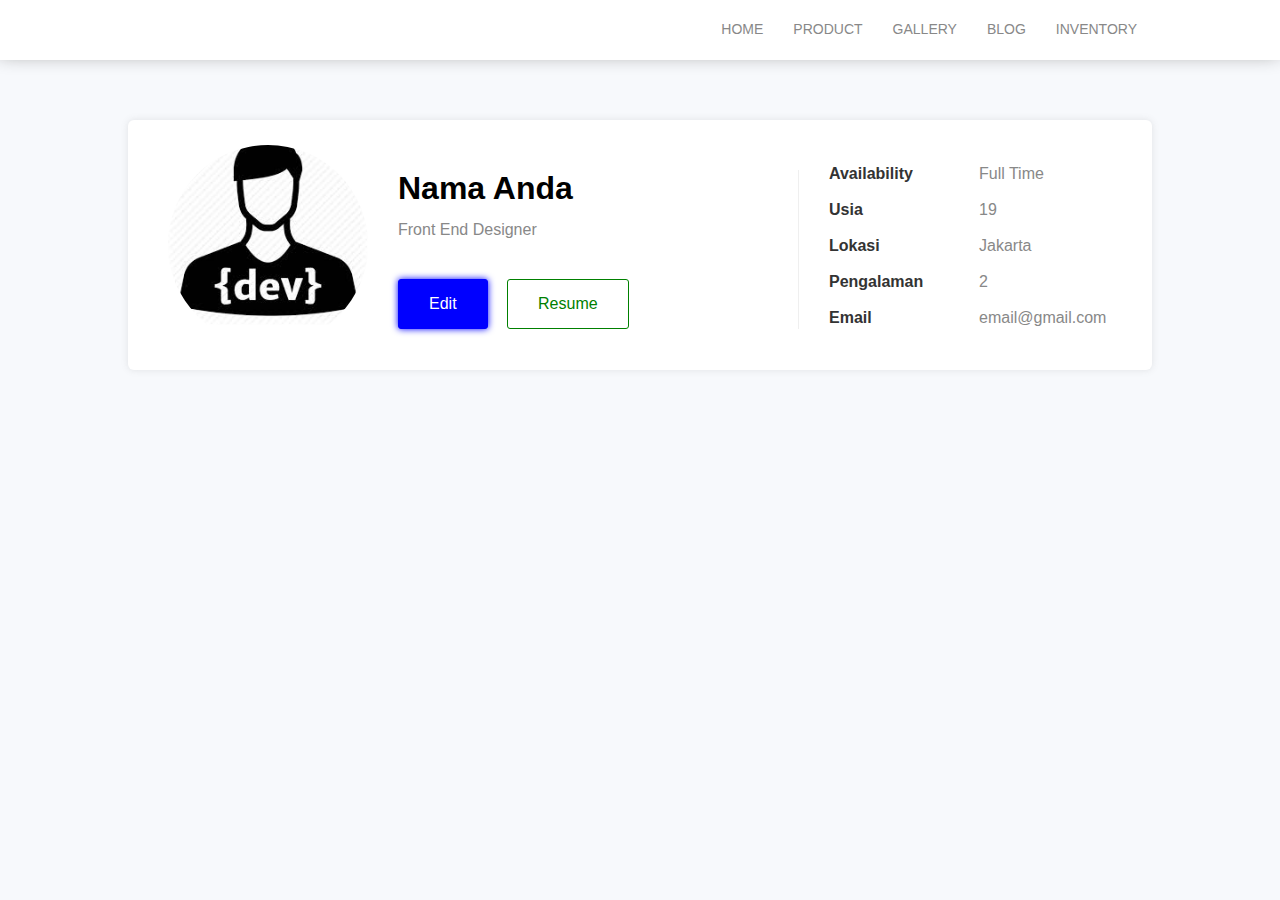
==== index.html @ c3152af0 "diploy pertama" ====
<!DOCTYPE html>
<html>

<head>
    <title>Profil Saya</title>
    <meta name="viewport" content="width=device-width, initial-scale=1.0">
    <link rel="stylesheet" href="asset/css/style.css">
</head>

<body>
    <nav>
        <div class="menu-mobile">
            <a href="#" onclick="showMenu()">menu</a>
        </div>
        <ul id="menu">
            <li><a href="index.html">HOME</a></li>
            <li><a href="#">PRODUCT</a></li>
            <li><a href="#">GALLERY</a></li>
            <li><a href="blog.html">BLOG</a></li>
            <li><a href="#">INVENTORY</a></li>
        </ul>
    </nav>

    <section id="box-profile">
        <div class="img-profile">
            <div class="photo" style="background-image: url(asset/image/download.jpeg)">
            </div>
        </div>
        <div class="description">
            <h1 id="pName">Nama Anda</h1>
            <p id="pRole">Front End Designer</p>
            <a href="#input-form" class="button bg-blue" onclick="editForm()">Edit</a>
            <a href="#" class="button border-green">Resume</a>
        </div>
        <div class="information">
            <div class="data">
                <p class="field">Availability</p>
                <p id="pAvailable" class="text-gray">Full Time</p>
            </div>
            <div class="data">
                <p class="field">Usia</p>
                <p id="pAge" class="text-gray">19</p>
            </div>
            <div class="data">
                <p class="field">Lokasi</p>
                <p id="pLocation" class="text-gray">Jakarta</p>
            </div>
            <div class="data">
                <p class="field">Pengalaman</p>
                <p id="pExperience" class="text-gray">2</p>
            </div>
            <div class="data">
                <p class="field">Email</p>
                <p id="pEmail" class="text-gray">email@gmail.com</p>
            </div>
        </div>
    </section>

    <section id="input-form">
        <form method="#" action="#">
            <div class="form">
                <label>Nama</label>
                <input id="inpName" type="text" name="nama" placeholder="masukkan nama anda">
            </div>
            <div class="form">
                <label>Role</label>
                <input id="inpRole" type="text" name="role">
            </div>
            <div class="form">
                <label>Availability</label>
                <input id="inpAvailability" type="text" name="Availability">
            </div>
            <div class="form">
                <label>Usia</label>
                <input id="inpUsia" type="number" name="usia">
            </div>
            <div class="form">
                <label>Lokasi</label>
                <input id="inpLokasi" type="text" name="lokasi">
            </div>
            <div class="form">
                <label>Years Experience</label>
                <input id="inpYears" type="number" name="experience">
            </div>
            <div class="form">
                <label>Email</label>
                <input id="inpEmail" type="email" name="email">
            </div>
            <div class="form">
                <input onclick="simpanForm()" type="submit" name="submit" value="SUBMIT" class="bg-green">
            </div>
        </form>
    </section>

    <script>
        var formMenu = document.getElementById("input-form");
        formMenu.style.display = "none";

        function editForm() {
            if (formMenu.style.display === "none") {
                formMenu.style.display = "block";
            } else {
                formMenu.style.display = "none";
            }

            var name = document.getElementById("pName").innerHTML;
            var role = document.getElementById("pRole").innerHTML;
            var available = document.getElementById("pAvailable").innerHTML;
            var usia = document.getElementById("pAge").innerHTML;
            var lokasi = document.getElementById("pLocation").innerHTML;
            var experience = document.getElementById("pExperience").innerHTML;
            var email = document.getElementById("pEmail").innerHTML;

            document.getElementById("inpName").value = name;
            document.getElementById("inpRole").value = role;
            document.getElementById("inpAvailability").value = available;
            document.getElementById("inpUsia").value = usia;
            document.getElementById("inpLokasi").value = lokasi;
            document.getElementById("inpYears").value = experience;
            document.getElementById("inpEmail").value = email;

        }

        function simpanForm() {
            var name = document.getElementById("inpName").value;
            var role = document.getElementById("inpRole").value;
            var available = document.getElementById("inpAvailability").value;
            var usia = document.getElementById("inpUsia").value;
            var lokasi = document.getElementById("inpLokasi").value;
            var experience = document.getElementById("inpYears").value;
            var email = document.getElementById("inpEmail").value;

            document.getElementById("pName").innerHTML = name;
            document.getElementById("pRole").innerHTML = role;
            document.getElementById("pAvailable").innerHTML = available;
            document.getElementById("pAge").innerHTML = usia;
            document.getElementById("pLocation").innerHTML = lokasi;
            document.getElementById("pExperience").innerHTML = experience;
            document.getElementById("pEmail").innerHTML = email;

            formMenu.style.display = "none";
        }

        function showMenu() {
            var menu = document.getElementById("menu");
            var box = document.getElementById("box-profile");

            if (menu.style.display === "block") {
                menu.style.display = "none";
                box.style.paddingTop = "0px";
            } else {
                menu.style.display = "block";
                box.style.paddingTop = "125px";
            }
        }
    </script>


</body>

</html>
---- asset/css/style.css ----
*,
body {
    margin: 0;
    padding: 0;
}

body {
    background-color: #f7f9fc;
}

/* buat css button */
.menu-mobile {
    position: relative;
    float: right;
    display: none;
}

.menu-mobile a {
    color: #888;
    font-size: 14px;
    text-transform: uppercase;
    text-decoration: none;
    padding: 5px 10px 5px 10px;
    border: 1px solid #888;
}

/* color */
.bg-blue {
    background-color: blue;
    color: #ffffff;
    box-shadow: 0 0 7px 0px blue;
    border: 1px solid blue;
}

.bg-green {
    background-color: green;
    color: white;
    box-shadow: 0 0 7px 0px green;
    border: 1px solid green;
}

.border-green {
    color: green;
    border: 1px solid green;
}

/* component */
.text-black {
    color: black;
}

.text-gray {
    color: #888888;
}

.button {
    position: relative;
    padding: 15px 30px 15px 30px;
    text-decoration: none;
    display: inline-block;
    margin-right: 15px;
    border-radius: 3px;
}


/* navbar */

nav {
    position: relative;
    width: 100%;
    height: 60px;
    background-color: #ffffff;
    box-shadow: -1px -7px 20px 0px #888888;
}

nav ul {
    position: relative;
    top: 20px;
    margin: 0;
    float: right;
    right: 10%;
}

nav ul li {
    float: left;
    display: block;
    margin: 0px 15px 0px 15px;
}

nav ul li a {
    text-decoration: none;
    color: #888888;
    font-family: sans-serif;
    font-size: 14px;
}

nav ul li a:hover {
    color: orange;
}

/* section profile */

section#box-profile {
    position: relative;
    width: 80%;
    min-height: 250px;
    margin-left: 10%;
    margin-right: 10%;
    margin-top: 60px;
    border-radius: 6px;
    background-color: #ffffff;
    box-shadow: 0 0 7px 0px rgba(136, 136, 136, 0.2);
}

#box-profile .img-profile {
    position: relative;
    display: inline-block;
    width: 200px;
    height: 200px;
    border-radius: 300px;
    float: left;
    top: 25px;
    margin-left: 40px;
}

.img-profile .photo {
    height: 100%;
    background-size: 100%;
    background-repeat: no-repeat;
    background-position: 0px -20px;
    border-radius: 300px;
}

.description {
    position: relative;
    width: 400px;
    display: inline-block;
    float: left;
    top: 50px;
    margin-left: 30px;
    font-family: 'Helvetica', sans-serif;
    border-right: 1px solid #efefef;
}

.description h1 {
    font-size: 32px;
    margin-bottom: 14px;
}

.description p {
    color: #888888;
}

.description .button {
    margin-top: 40px;
}

.information {
    position: relative;
    display: inline-block;
    float: left;
    font-family: 'Helvetica', sans-serif;
    top: 45px;
    margin-left: 30px;
}

.information .data {
    display: block;
    width: 100%;
    height: 36px;
}

.information p.field {
    font-weight: 600;
    width: 150px;
    color: #333;
}

.information .data p {
    float: left;
}


/* section form */

section#input-form {
    position: relative;
    max-width: 80%;
    margin-left: 10%;
    margin-right: 10%;
    margin-top: 60px;
    border-radius: 6px;
    background-color: white;
    box-shadow: 0 0 7px 0 rgba(136, 146, 146, 0.2);
    padding: 30px;
}


/* CTO */
#input-form .form {
    width: 100%;
    display: grid;
    margin-top: 15px;
    margin-bottom: 15px;
}

label {
    font-family: 'Helvetica', sans-serif;
    font-size: 16px;
    color: black;
    font-weight: 600;
}

input {
    font-family: 'Helvetica', 'sans-serif';
    padding: 10px 20px 10px 20px;
    outline: none;
    border-radius: 3px;
    border: 1px solid #888888;
    margin-top: 5px;
    margin-bottom: 5px;
    font-size: 14px;
}

/* Style untuk header */
header {
    text-align: center;
    padding: 50px 0;
    background: #f4f4f4;
}

header .judul {
    font-size: 36px;
    margin: 0;
}

header .deskripsi {
    color: #666;
    font-size: 18px;
}

/* Style untuk sidebar */
.sidebar {
    float: left;
    width: 30%;
    padding: 20px;
    box-sizing: border-box;
}

.sidebar .widget {
    background: #f4f4f4;
    margin-bottom: 20px;
    padding: 20px;
    box-sizing: border-box;
}

.sidebar .widget h2 {
    margin-top: 0;
}

/* Style untuk blog */
.blog {
    float: left;
    width: 70%;
    padding: 20px;
    box-sizing: border-box;
}

.conteudo {
    margin-bottom: 40px;
}

.conteudo .post-info {
    font-size: 12px;
    color: #999;
}

.conteudo img {
    max-width: 100%;
    height: auto;
    display: block;
    margin: 0 auto 20px;
}

.conteudo h1 {
    font-size: 24px;
    margin: 0 0 10px;
}

.conteudo p {
    font-size: 16px;
    line-height: 1.6;
    color: #333;
}

.conteudo .continue-lendo {
    display: inline-block;
    margin-top: 10px;
    text-decoration: none;
    color: #fff;
    background: #007BFF;
    padding: 10px 20px;
    border-radius: 4px;
}

.conteudo .continue-lendo:hover {
    background: #0056b3;
}

/* Clearfix untuk kontainer */
.blog:after,
.sidebar:after {
    content: "";
    display: table;
    clear: both;
}

/* Responsive Style */
@media (max-width: 768px) {

    .sidebar,
    .blog {
        float: none;
        width: 100%;
    }

    .menu-mobile {
        display: block;
    }

    ul#menu {
        display: none;
        flex-direction: column;
    }

    ul#menu li {
        text-align: center;
    }

    ul#menu li a {
        padding: 10px;
        border-bottom: 1px solid #444;
    }
}

/* Show menu on click */
.show {
    display: block !important;
}

@media(min-width:321px) and (max-width: 400px) {
    section#box-profile {
        width: 90%;
        height: 630px;
        margin-left: 5%;
        margin-right: 5%;
        margin-top: 30px;
    }

    .menu-mobile {
        top: 20px;
        right: 10%;
        display: inline-block;
    }

    nav ul {
        display: none;
        right: 0;
        width: 100%;
        text-align: center;
        top: 43px;
        z-index: 99;
        background: #fff;
    }

    nav ul li {
        float: unset;
        margin: 0;
        padding-top: 10px;
        padding-bottom: 10px;
    }

    .description {
        padding-left: 0px;
        width: 100%;
        text-align: center;
        margin-left: 0;
        border: none;
    }

    .description .button {
        margin-right: 10px;
        margin-left: 10px;
    }

    .img-profile .photo {
        left: 35px;
        position: relative;
    }

    .information {
        top: 75px;
        margin-left: 25px;
        font-size: 14px;
    }
}
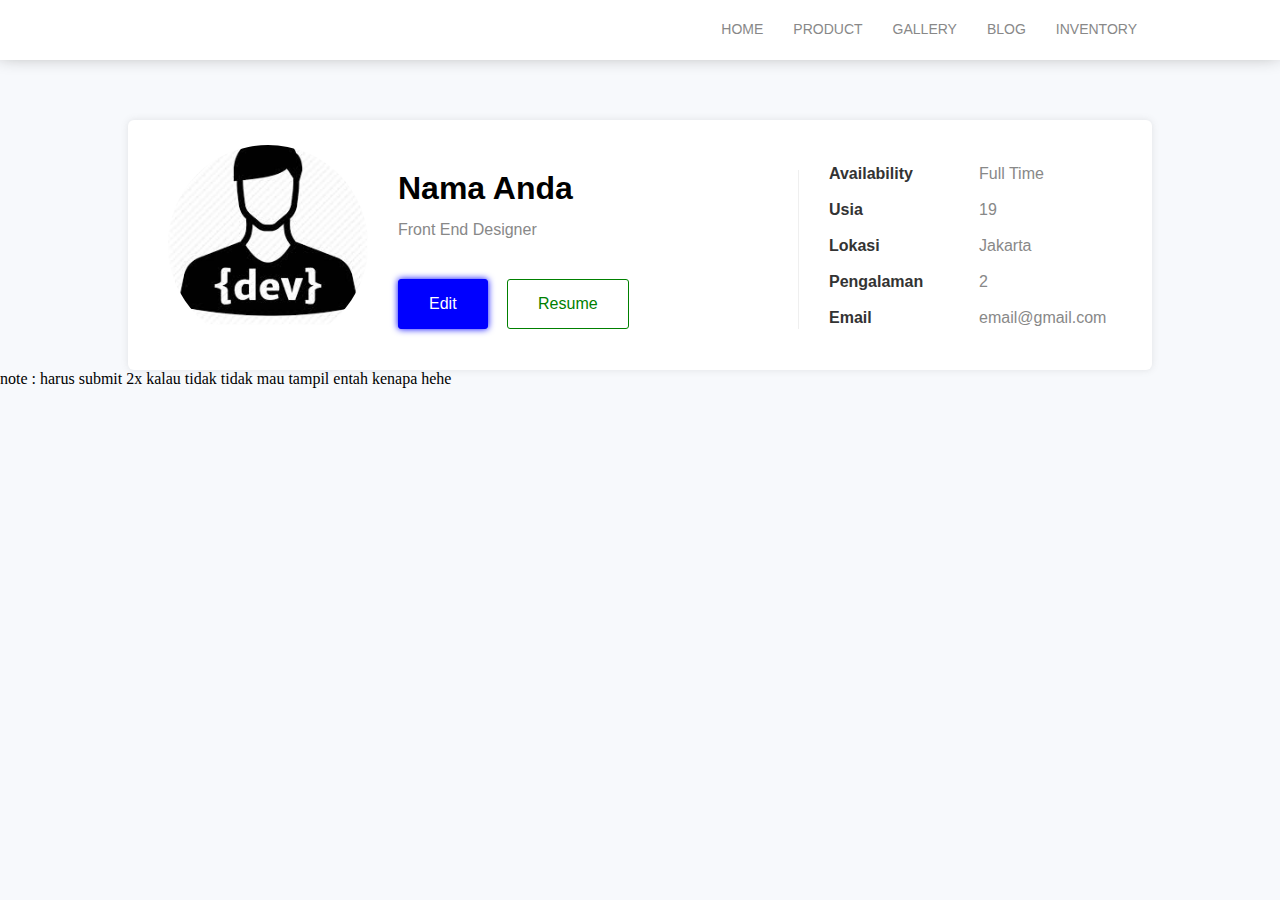
==== commit 1fcbc9ee: "add note" ====
--- a/index.html
+++ b/index.html
@@ -92,6 +92,8 @@
         </form>
     </section>
 
+    <p>note : harus submit 2x kalau tidak tidak mau tampil entah kenapa hehe</p>
+
     <script>
         var formMenu = document.getElementById("input-form");
         formMenu.style.display = "none";
